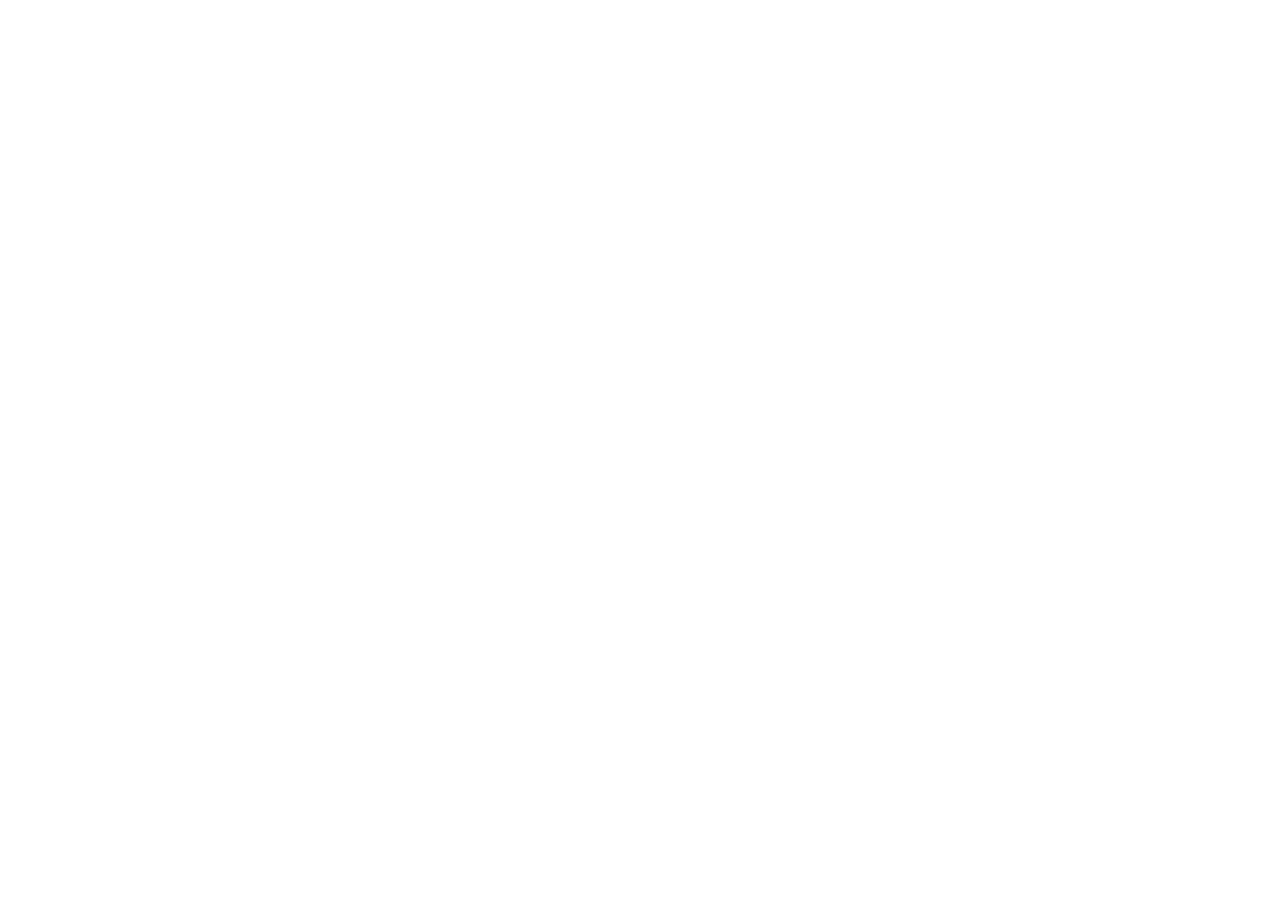
==== index.html @ 8421125d "add: lesson 3" ====
<!DOCTYPE html>
<html lang="en">
<head>
    <meta charset="UTF-8">
    <meta name="description" content="JS">
    <meta name="keywords" content="Anime, unica, creative, html">
    <meta name="viewport" content="width=device-width, initial-scale=1.0">
    <meta http-equiv="X-UA-Compatible" content="ie=edge">
    <title>JS</title>
    <!-- Google Font -->
    <link href="https://fonts.googleapis.com/css2?family=Oswald:wght@300;400;500;600;700&display=swap" rel="stylesheet">
    <link href="https://fonts.googleapis.com/css2?family=Mulish:wght@300;400;500;600;700;800;900&display=swap"
          rel="stylesheet">
    <!-- Css Styles -->
    <link rel="stylesheet" href="style.css" type="text/css">
    <script src="js/script.js" defer></script>
<!--    <script src="js/complicate.js" defer></script>-->
</head>
<body>

</body>
</html>
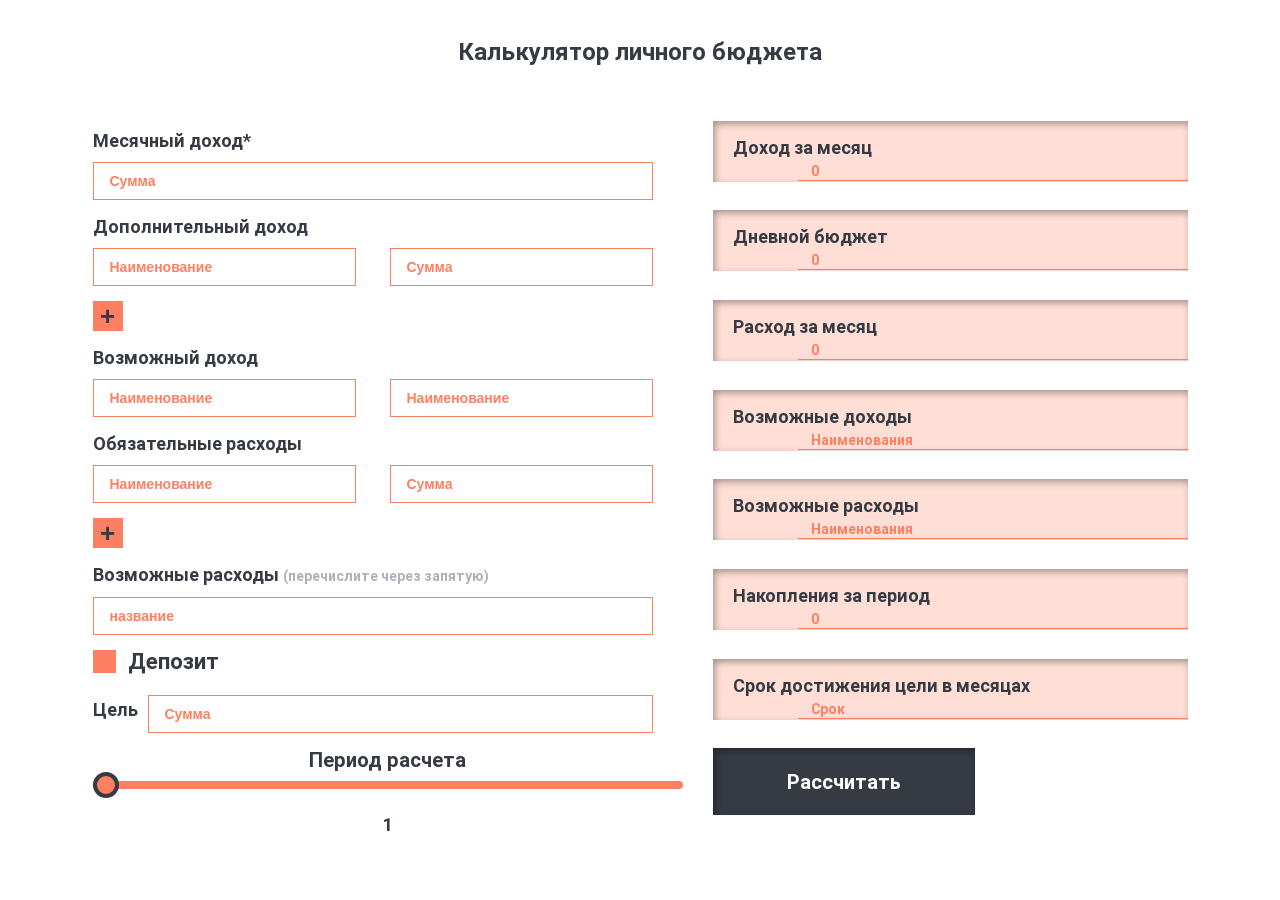
==== commit b45b754d: "add: lesson 11" ====
--- a/index.html
+++ b/index.html
@@ -1,22 +1,134 @@
-<!DOCTYPE html>
-<html lang="en">
+<!doctype html>
+<html lang="pl">
 <head>
     <meta charset="UTF-8">
-    <meta name="description" content="JS">
-    <meta name="keywords" content="Anime, unica, creative, html">
-    <meta name="viewport" content="width=device-width, initial-scale=1.0">
+    <meta name="viewport"
+          content="width=device-width, user-scalable=no, initial-scale=1.0, maximum-scale=1.0, minimum-scale=1.0">
     <meta http-equiv="X-UA-Compatible" content="ie=edge">
-    <title>JS</title>
-    <!-- Google Font -->
-    <link href="https://fonts.googleapis.com/css2?family=Oswald:wght@300;400;500;600;700&display=swap" rel="stylesheet">
-    <link href="https://fonts.googleapis.com/css2?family=Mulish:wght@300;400;500;600;700;800;900&display=swap"
-          rel="stylesheet">
-    <!-- Css Styles -->
-    <link rel="stylesheet" href="style.css" type="text/css">
-    <script src="js/script.js" defer></script>
-<!--    <script src="js/complicate.js" defer></script>-->
+    <link rel="preload" href="./font/Roboto-Bold.woff2" as="font" type="font/woff2" crossorigin>
+    <link rel="stylesheet" href="./css/style.min.css">
+    <script src="script.js" defer></script>
+
+    <title>Document</title>
 </head>
 <body>
+<h1>Калькулятор личного бюджета</h1>
+<section class="main">
 
+    <div class="calc">
+
+        <div class="data">
+            <div class="salary">
+                <div class="salary-title title">Месячный доход*</div>
+                <input type="text" class="salary-amount" placeholder="Сумма">
+            </div>
+
+            <div class="income">
+                <div class="income-title title">Дополнительный доход</div>
+                <div class="income-items">
+                    <input type="text" class="income-title" placeholder="Наименование">
+                    <input type="text" class="income-amount" placeholder="Сумма">
+                </div>
+
+                <button class="btn_plus income_add">+</button>
+            </div>
+
+            <div class="additional_income">
+                <div class="additional_income-title title">Возможный доход</div>
+                <input type="text" class="additional_income-item" placeholder="Наименование">
+                <input type="text" class="additional_income-item" placeholder="Наименование">
+            </div>
+
+            <div class="expenses">
+                <div class="expenses-title title">Обязательные расходы</div>
+                <div class="expenses-items">
+                    <input type="text" class="expenses-title" placeholder="Наименование">
+                    <input type="text" class="expenses-amount" placeholder="Сумма">
+                </div>
+
+                <button class="btn_plus expenses_add">+</button>
+            </div>
+            <div class="additional_expenses">
+                <div class="additional_expenses-title title">Возможные расходы <span>(перечислите через запятую)</span></div>
+                <input type="text" class="additional_expenses-item" placeholder="название">
+
+            </div>
+
+            <div class="deposit">
+                <label class="deposit-label title">Депозит
+                    <input id="deposit-check" type="checkbox">
+                    <span class="deposit-checkmark"></span>
+                </label>
+                <select class="deposit-bank">
+                    <option value="">Процент</option>
+                    <option value="4">Сбербанк</option>
+                    <option value="5">Газпромбанк</option>
+                    <option value="6">Тинькофф</option>
+                    <option value="7">МТС Банк</option>
+                    <option value="8">АбсолютБанк</option>
+                    <option value="other">Другой</option>
+                </select>
+                <div class="deposit-calc">
+                    <input type="text" class="deposit-amount" placeholder="Сумма">
+                    <input type="text" class="deposit-percent" placeholder="Процент">
+                </div>
+            </div>
+
+            <div class="target">
+                <span class="target-title title">Цель</span>
+                <input type="text" class="target-amount" placeholder="Сумма">
+            </div>
+
+            <div class="period">
+                <div class="title period-title">Период расчета</div>
+                <input class="period-select" type="range" step="1" min="1" max="12" value="1">
+                <div class="title period-amount">1</div>
+            </div>
+
+        </div>
+
+        <div class="result">
+            <div class="result-budget_month">
+                <span class="title">Доход за месяц</span>
+                <input type="text" class="result-total budget_month-value" placeholder="0" disabled>
+            </div>
+            <div class="result-budget_day">
+                <span class="title">Дневной бюджет</span>
+                <input type="text" class="result-total budget_day-value" placeholder="0">
+            </div>
+
+            <div class="result-expenses_month">
+                <span class="title">Расход за месяц</span>
+                <input type="text" class="result-total expenses_month-value" placeholder="0" disabled>
+            </div>
+            <div class="result-additional_income">
+                <span class="title">Возможные доходы</span>
+                <input type="text" class="result-total additional_income-value" placeholder="Наименования" disabled>
+            </div>
+            <div class="result-additional_expenses">
+                <span class="title">Возможные расходы</span>
+                <input type="text" class="result-total additional_expenses-value" placeholder="Наименования" disabled>
+            </div>
+
+            <div class="result-income_period">
+                <span class="title">Накопления за период</span>
+                <input type="text" class="result-total income_period-value" placeholder="0" disabled>
+            </div>
+            <div class="result-target_month">
+                <span class="title">Срок достижения цели в месяцах</span>
+                <input type="text" class="result-total target_month-value" placeholder="Срок" disabled>
+            </div>
+            <div class="control">
+                <button id="start">Рассчитать</button>
+                <button id="cancel">Сбросить</button>
+            </div>
+        </div>
+
+
+    </div>
+
+
+</section>
+<!--<script src="./script/oop.js"></script>-->
 </body>
 </html>
--- a/css/style.min.css
+++ b/css/style.min.css
@@ -0,0 +1 @@
+@font-face{font-family:Roboto;src:url(../font/Roboto-Bold.woff2) format("woff2"),url(../font/Roboto-Bold.woff) format("woff")}body{font-family:Roboto,sans-serif;color:#777;padding-top:40px}*{-webkit-box-sizing:border-box;box-sizing:border-box;margin:0;padding:0;outline:0}a,a:active,a:focus,a:hover,a:visited{text-decoration:none}.calc{display:-webkit-box;display:-ms-flexbox;display:flex;-ms-flex-wrap:wrap;flex-wrap:wrap;max-width:90%;margin:auto;-webkit-box-pack:center;-ms-flex-pack:center;justify-content:center}h1{color:#353a43;font-size:24px;font-weight:700;line-height:24px;text-align:center;margin-bottom:50px}.title{color:#353a43;font-size:18px;font-weight:700;line-height:24px;margin-top:15px}.title span{font-size:14px;color:#adb1ba}.data>div{padding-right:30px}.data input[type=text]{height:20px;padding:18px 16px;border:1px solid #ff7f63;margin:9px 30px 0 0;width:263px}.data input[type=text]::-webkit-input-placeholder{color:#ff7f63;font-size:14px;font-weight:700;line-height:24px}.data input[type=text]:-moz-placeholder{color:#ff7f63;font-size:14px;font-weight:700;line-height:24px}.data input[type=text]::-moz-placeholder{color:#ff7f63;font-size:14px;font-weight:700;line-height:24px}.data input[type=text]:-ms-input-placeholder{color:#ff7f63;font-size:14px;font-weight:700;line-height:24px}.data .btn_plus{width:30px;height:30px;text-align:center;line-height:30px;background-color:#ff7f63;color:#353a43;outline:0;border:none;font-size:26px;font-weight:700;cursor:pointer;margin-top:15px}.data .btn_plus:hover{-webkit-box-shadow:inset 2px 3px 7px rgba(0,0,0,.35);box-shadow:inset 2px 3px 7px rgba(0,0,0,.35)}.data .additional_expenses-item,.data .salary-amount{width:calc(100% - 30px)!important}.data .deposit-label{display:block;position:relative;padding-left:35px;margin-bottom:12px;cursor:pointer;font-size:22px;-webkit-user-select:none;-moz-user-select:none;-ms-user-select:none;user-select:none}.data .deposit-label input{position:absolute;opacity:0;cursor:pointer;height:0;width:0}.data .deposit-label .deposit-checkmark{position:absolute;top:0;left:0;height:23px;width:23px;background-color:#ff7f63}.data .deposit-label .deposit-checkmark:after{content:"";position:absolute;display:none;left:9px;top:5px;width:5px;height:10px;border:solid #353a43;border-width:0 3px 3px 0;-webkit-transform:rotate(45deg);transform:rotate(45deg)}.data .deposit-label:hover input~.deposit-checkmark{background-color:#ff7f63;-webkit-box-shadow:inset 2px 3px 7px rgba(0,0,0,.35);box-shadow:inset 2px 3px 7px rgba(0,0,0,.35)}.data .deposit-label input:checked~.deposit-checkmark:after{display:block}.data .deposit-bank{display:none;font-family:Roboto,sans-serif;font-size:14px;font-variant:small-caps;font-weight:700;color:#444;line-height:1.3;padding:.6em 1.4em .5em .8em;width:263px;max-width:100%;-webkit-box-sizing:border-box;box-sizing:border-box;margin:0;-webkit-box-shadow:inset 2px 3px 7px rgba(0,0,0,.35);box-shadow:inset 2px 3px 7px rgba(0,0,0,.35);border:1px solid #ff7f63;background-color:#ff7f63;cursor:pointer;-moz-appearance:none;-webkit-appearance:none;appearance:none;background-image:url(../img/arrow.svg);background-repeat:no-repeat,repeat;background-position:right .7em top 50%,0 0;background-size:20px auto,100%}.data .deposit-bank::-ms-expand{display:none}.data .deposit-bank:hover{border-color:#888}.data .deposit-bank:focus{border-color:#aaa;color:#222;outline:0}.data .deposit-bank option{font-weight:400}.data .deposit-amount,.data .deposit-percent{display:none}.data .target{display:-webkit-box;display:-ms-flexbox;display:flex}.data .target-title{margin:auto 10px auto auto}.data .target-amount{-webkit-box-flex:1;-ms-flex-positive:1;flex-grow:1}.data .period{text-align:center}.data .period-title{font-size:20px;text-align:center}.data .period input[type=range].period-select{-webkit-appearance:none;width:100%;margin:9px 0}.data .period input[type=range].period-select:focus{outline:0}.data .period input[type=range].period-select::-webkit-slider-runnable-track{width:100%;height:8px;cursor:pointer;background:#ff7f63;border-radius:25px;border:0 solid #000001}.data .period input[type=range].period-select::-webkit-slider-thumb{border:4px solid #353a43;height:26px;width:26px;border-radius:50px;background:#ff7f63;cursor:pointer;-webkit-appearance:none;margin-top:-9px}.data .period input[type=range].period-select:focus::-webkit-slider-runnable-track{background:#ff7f63}.data .period input[type=range].period-select::-moz-range-track{width:100%;height:8px;cursor:pointer;background:#ff7f63;border-radius:25px;border:0 solid #000001}.data .period input[type=range].period-select::-moz-range-thumb{border:4px solid #353a43;height:26px;width:26px;border-radius:50px;background:#ff7f63;cursor:pointer}.data .period input[type=range].period-select::-ms-track{width:100%;height:8px;cursor:pointer;background:0 0;border-color:transparent;color:transparent}.data .period input[type=range].period-select::-ms-fill-lower,.data .period input[type=range].period-select::-ms-fill-upper{background:#ff7f63;border:0 solid #000001;border-radius:50px}.data .period input[type=range].period-select::-ms-thumb{border:4px solid #353a43;width:26px;border-radius:50px;background:#ff7f63;cursor:pointer;height:8px}.data .period input[type=range].period-select:focus::-ms-fill-lower,.data .period input[type=range].period-select:focus::-ms-fill-upper{background:#ff7f63}.result{display:-webkit-box;display:-ms-flexbox;display:flex;-webkit-box-orient:vertical;-webkit-box-direction:normal;-ms-flex-direction:column;flex-direction:column;-ms-flex-pack:distribute;justify-content:space-around}.result div{width:100%;-webkit-box-shadow:inset 2px 3px 7px rgba(0,0,0,.35);box-shadow:inset 2px 3px 7px rgba(0,0,0,.35);background-color:rgba(255,127,99,.26);color:#353a43;padding:15px 0 1px 20px;margin-bottom:15px}.result div span{display:block}.result div input{min-width:390px;margin-left:65px;padding-left:13px;border:none;outline:0;border-bottom:1px solid #ff7f63;color:#ff7f63;font-family:Roboto;font-size:14px;font-weight:700;background-color:transparent}.result div input::-webkit-input-placeholder{color:#ff7f63;font-size:14px;font-weight:700;line-height:24px}.result div input:-moz-placeholder{color:#ff7f63;font-size:14px;font-weight:700;line-height:24px}.result div input::-moz-placeholder{color:#ff7f63;font-size:14px;font-weight:700;line-height:24px}.result div input:-ms-input-placeholder{color:#ff7f63;font-size:14px;font-weight:700;line-height:24px}.result .title{margin-top:0}.result .control{background-color:transparent;-webkit-box-shadow:none;box-shadow:none;display:-webkit-box;display:-ms-flexbox;display:flex;-webkit-box-pack:justify;-ms-flex-pack:justify;justify-content:space-between;padding:0}.result #cancel{display:none}.result #cancel,.result #start{width:262px;height:67px;-webkit-box-shadow:inset 2px 3px 7px rgba(0,0,0,.35);box-shadow:inset 2px 3px 7px rgba(0,0,0,.35);background-color:#353a43;color:#fff;font-size:20px;font-family:Roboto;font-weight:700;line-height:24px;cursor:pointer;border:none;outline:transparent}.result #cancel:hover,.result #start:hover{opacity:.7}.result #cancel:active,.result #start:active{background-color:#ff7f63;color:#fff;opacity:1}
